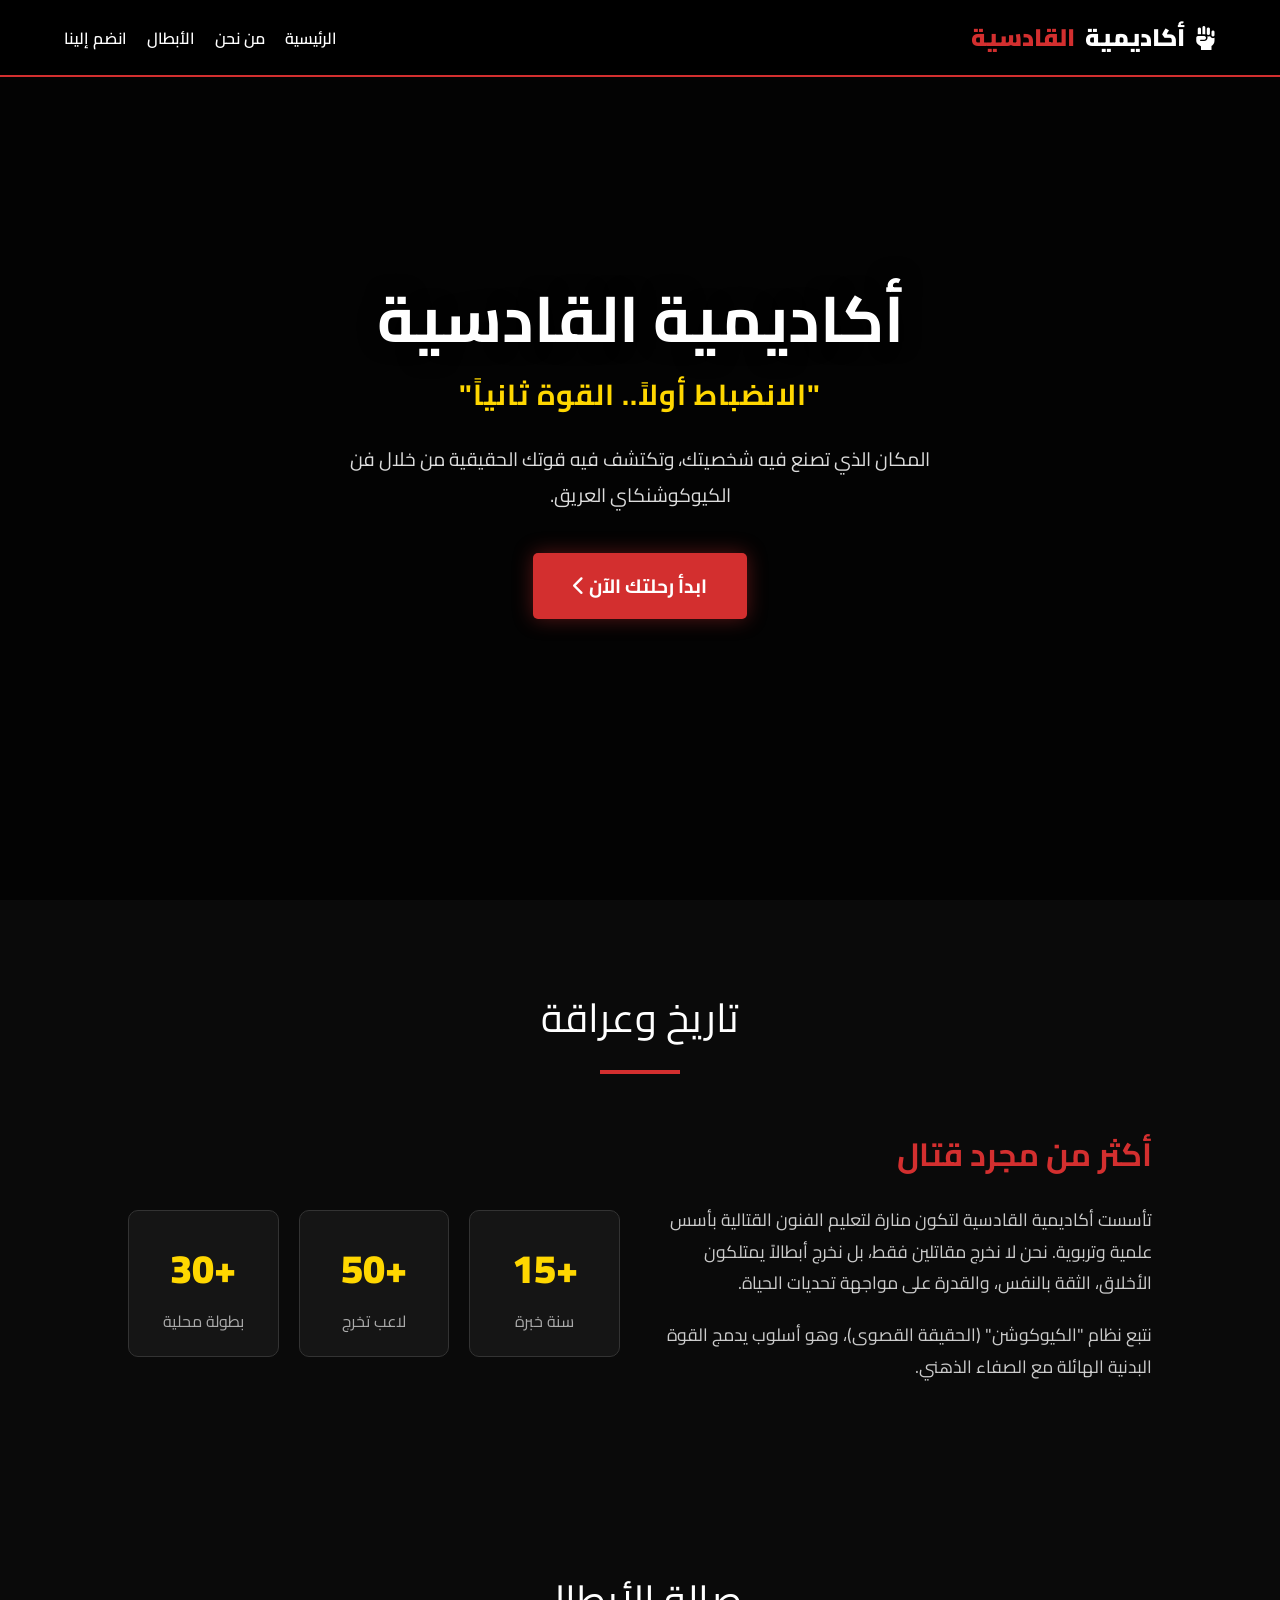
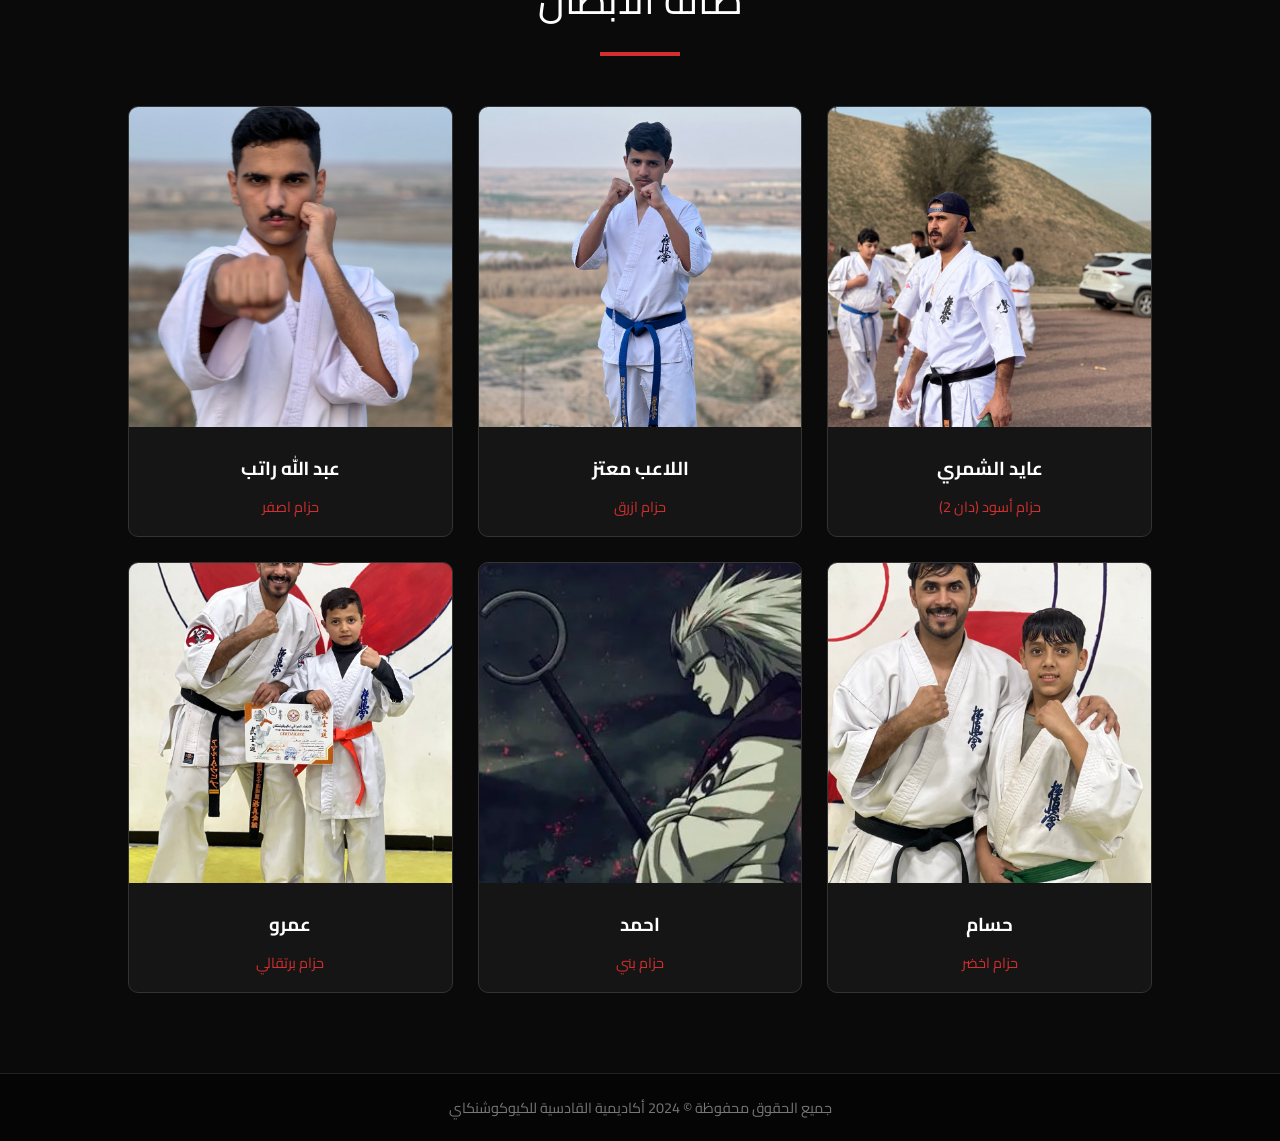
==== index.html @ 7c02e5b2 "08" ====
<!DOCTYPE html>
<html lang="ar" dir="rtl">
<head>
    <meta charset="UTF-8">
    <meta name="viewport" content="width=device-width, initial-scale=1.0">
    <title>أكاديمية القادسية للكيوكوشنكاي - الموقع الرسمي</title>
    <link href="https://fonts.googleapis.com/css2?family=Cairo:wght@400;600;700;900&display=swap" rel="stylesheet">
    <link rel="stylesheet" href="styles.css">
    <link rel="stylesheet" href="https://cdnjs.cloudflare.com/ajax/libs/font-awesome/6.0.0/css/all.min.css">

    
</head>
<body>

    <nav>
        <div class="logo"><i class="fas fa-fist-raised"></i> أكاديمية <span>القادسية</span></div>
        <div class="nav-links">
            <a href="#home">الرئيسية</a>
            <a href="#about">من نحن</a>
            <a href="#fighters">الأبطال</a>
            <a href="#contact">انضم إلينا</a>
        </div>
    </nav>

    <section class="hero" id="home">
        <h1>أكاديمية القادسية</h1>
        <div class="slogan">"الانضباط أولاً.. القوة ثانياً"</div>
        <p>المكان الذي تصنع فيه شخصيتك، وتكتشف فيه قوتك الحقيقية من خلال فن الكيوكوشنكاي العريق.</p>
        <button class="cta-btn" onclick="openJoinModal()">ابدأ رحلتك الآن <i class="fas fa-chevron-left"></i></button>
    </section>

    <section id="about">
        <div class="section-title">تاريخ وعراقة</div>
        <div class="about-grid">
            <div class="about-text">
                <h3>أكثر من مجرد قتال</h3>
                <p>تأسست أكاديمية القادسية لتكون منارة لتعليم الفنون القتالية بأسس علمية وتربوية. نحن لا نخرج مقاتلين فقط، بل نخرج أبطالاً يمتلكون الأخلاق، الثقة بالنفس، والقدرة على مواجهة تحديات الحياة.</p>
                <p>نتبع نظام "الكيوكوشن" (الحقيقة القصوى)، وهو أسلوب يدمج القوة البدنية الهائلة مع الصفاء الذهني.</p>
            </div>
            
            <div class="stats-container">
                <div class="stat-box">
                    <span class="stat-number">+15</span>
                    <span class="stat-label">سنة خبرة</span>
                </div>
                <div class="stat-box">
                    <span class="stat-number">+50</span>
                    <span class="stat-label">لاعب تخرج</span>
                </div>
                <div class="stat-box">
                    <span class="stat-number">+30</span>
                    <span class="stat-label">بطولة محلية</span>
                </div>
            </div>
        </div>
    </section>

    <section id="fighters">
        <div class="section-title">صالة الأبطال</div>
        <div class="fighters-grid" id="fighters-container">
            </div>
    </section>

    <footer>
        <p>جميع الحقوق محفوظة © 2024 أكاديمية القادسية للكيوكوشنكاي</p>
    </footer>

    <div class="modal" id="fighter-modal">
        <div class="modal-content">
            <div class="close-icon" onclick="closeFighterModal()">&times;</div>
            <div class="video-box">
                <video id="modal-video" muted playsinline ><source src="" type="video/mp4"></video>
            </div>
            <div class="info-box">
                <h2 style="color:var(--primary); font-size:2rem; margin-bottom:10px;" id="m-name">الاسم</h2>
                <div class="stat-row"><span>الحزام</span> <span id="m-rank">-</span></div>
                <div class="stat-row"><span>الوزن</span> <span id="m-weight">-</span></div>
                <div class="stat-row"><span>الإنجازات</span> <span id="m-achieve" style="color:var(--gold)">-</span></div>
                
                <div class="skill-bar"><span>القوة</span><div class="progress"><div class="fill" id="bar-power"></div></div></div>
                <div class="skill-bar"><span>السرعة</span><div class="progress"><div class="fill" id="bar-speed"></div></div></div>
            </div>
        </div>
    </div>

    <div class="modal" id="join-modal">
        <div class="whatsapp-form">
            <div class="close-icon" onclick="closeJoinModal()" style="position:absolute; top:-40px; left:0;">&times;</div>
            <h2 style="color:#fff; margin-bottom:20px;">انضم للأبطال</h2>
            <p style="color:#aaa; margin-bottom:20px;">املأ بياناتك وسيتم توجيهك للواتساب لإكمال التسجيل</p>
            
            <input type="text" id="wa-name" class="form-input" placeholder="الاسم الثلاثي">
            <input type="number" id="wa-age" class="form-input" placeholder="العمر">
            <input type="tel" id="wa-phone" class="form-input" placeholder="رقم الهاتف">
            <input type="text" id="wa-belt" class="form-input" placeholder="الحزام الحالي (اذا كنت جديد اكتب 'مبتدئ')">
            
            <button class="wa-btn" onclick="sendToWhatsapp()">
                <i class="fab fa-whatsapp"></i> إرسال عبر واتساب
            </button>
        </div>
    </div>

    <script src="index.js"></script>
</body>
</html>
---- styles.css ----
/* --- 1. أساسيات التصميم (Global Styles) --- */
        :root {
            --primary: #d32f2f;       /* الأحمر القاني */
            --dark: #0a0a0a;          /* الأسود */
            --card-bg: #151515;       /* رمادي داكن */
            --text: #ffffff;
            --gold: #ffd700;          /* ذهبي للإنجازات */
        }

        * { margin: 0; padding: 0; box-sizing: border-box; font-family: 'Cairo', sans-serif; scroll-behavior: smooth; }
        body { background-color: var(--dark); color: var(--text); overflow-x: hidden; }

        /* --- 2. شريط التنقل (Navbar) --- */
        nav {
            position: fixed; top: 0; width: 100%; z-index: 1000;
            background: rgba(0,0,0,0.9); padding: 15px 5%;
            display: flex; justify-content: space-between; align-items: center;
            border-bottom: 2px solid var(--primary);
            backdrop-filter: blur(10px);
        }
        .logo { font-size: 1.5rem; font-weight: 900; color: #fff; text-transform: uppercase; display: flex; align-items: center; gap: 10px; }
        .logo span { color: var(--primary); }
        .nav-links { display: flex; gap: 20px; }
        .nav-links a { text-decoration: none; color: #fff; font-weight: 600; transition: 0.3s; font-size: 1rem; }
        .nav-links a:hover { color: var(--primary); }

        /* --- 3. الواجهة الرئيسية (Hero Section) --- */
        .hero {
            height: 100vh;
            display: flex; flex-direction: column; justify-content: center; align-items: center;
            text-align: center;
            background: linear-gradient(rgba(0,0,0,0.7), rgba(0,0,0,0.7)), url('https://images.unsplash.com/photo-1544367563-12123d815d19?auto=format&fit=crop&q=80&w=1920');
            background-size: cover; background-position: center; background-attachment: fixed;
            padding: 20px;
        }
        .hero h1 { font-size: 4rem; margin-bottom: 10px; text-shadow: 0 0 20px rgba(0,0,0,0.8); line-height: 1.2; }
        .hero .slogan { font-size: 1.8rem; color: var(--gold); margin-bottom: 20px; font-weight: bold; letter-spacing: 1px; }
        .hero p { font-size: 1.2rem; max-width: 700px; margin-bottom: 40px; color: #ddd; }
        
        .cta-btn {
            padding: 15px 40px; background: var(--primary); color: #fff; text-decoration: none;
            font-size: 1.2rem; font-weight: bold; border-radius: 5px; transition: 0.3s;
            box-shadow: 0 0 20px rgba(211, 47, 47, 0.4); border: none; cursor: pointer;
        }
        .cta-btn:hover { background: #b71c1c; transform: translateY(-3px); }

        /* --- 4. من نحن والإنجازات (About & Stats) --- */
        section { padding: 80px 10%; }
        .section-title { text-align: center; font-size: 2.5rem; margin-bottom: 50px; position: relative; }
        .section-title::after { content: ''; display: block; width: 80px; height: 4px; background: var(--primary); margin: 15px auto; }

        .about-grid { display: grid; grid-template-columns: repeat(auto-fit, minmax(300px, 1fr)); gap: 40px; align-items: center; }
        .about-text h3 { font-size: 2rem; margin-bottom: 20px; color: var(--primary); }
        .about-text p { font-size: 1.1rem; line-height: 1.8; color: #ccc; margin-bottom: 20px; }
        
        /* عداد الإنجازات */
        .stats-container {
            display: grid; grid-template-columns: repeat(auto-fit, minmax(150px, 1fr)); gap: 20px;
            margin-top: 40px; text-align: center;
        }
        .stat-box { background: var(--card-bg); padding: 20px; border-radius: 10px; border: 1px solid #333; }
        .stat-number { font-size: 2.5rem; font-weight: 900; color: var(--gold); display: block; }
        .stat-label { font-size: 1rem; color: #aaa; }

        /* --- 5. قسم اللاعبين (Fighters) - كما هو --- */
        .fighters-grid { display: grid; grid-template-columns: repeat(auto-fit, minmax(260px, 1fr)); gap: 25px; }
        .fighter-card { background: var(--card-bg); border-radius: 10px; overflow: hidden; cursor: pointer; transition: 0.3s; border: 1px solid #333; position: relative; }
        .fighter-card:hover { transform: translateY(-10px); border-color: var(--primary); }
        .card-img { height: 320px; width: 100%; object-fit: cover; }
        .card-info { padding: 15px; text-align: center; }
        .card-info h3 { color: #fff; margin-bottom: 5px; }
        .card-info span { color: var(--primary); font-size: 0.9rem; }

        /* --- 6. النوافذ المنبثقة (Modals) --- */
        .modal { position: fixed; top: 0; left: 0; width: 100%; height: 100%; background: rgba(0,0,0,0.95); z-index: 2000; display: flex; justify-content: center; align-items: center; opacity: 0; visibility: hidden; transition: 0.3s; padding: 20px; }
        .modal.active { opacity: 1; visibility: visible; }
        .modal-content { background: #111; width: 100%; max-width: 900px; display: flex; border: 1px solid var(--primary); position: relative; max-height: 90vh; overflow-y: auto; }
        .close-icon { position: absolute; top: 10px; left: 15px; color: #fff; font-size: 2rem; cursor: pointer; z-index: 10; background: rgba(0,0,0,0.5); padding: 0 10px; border-radius: 5px; }

        /* نافذة اللاعب */
        .video-box { flex: 1.5; background: #000; min-height: 300px; }
        .video-box video { width: 100%; height: 100%; object-fit: cover; }
        .info-box { flex: 1; padding: 30px; }
        .stat-row { display: flex; justify-content: space-between; margin-bottom: 10px; border-bottom: 1px solid #333; padding-bottom: 5px; }
        .skill-bar { margin-top: 15px; }
        .progress { height: 6px; background: #333; border-radius: 3px; margin-top: 5px; }
        .fill { height: 100%; background: var(--primary); width: 0%; transition: 1s; }

        /* نافذة الواتساب */
        .whatsapp-form { background: #1a1a1a; padding: 40px; max-width: 450px; width: 100%; border-radius: 10px; border-top: 5px solid #25D366; text-align: center; }
        .form-input { width: 100%; padding: 12px; margin: 10px 0; background: #333; border: 1px solid #444; color: #fff; border-radius: 5px; }
        .wa-btn { width: 100%; padding: 12px; background: #25D366; color: #fff; font-weight: bold; border: none; border-radius: 5px; cursor: pointer; margin-top: 10px; display: flex; justify-content: center; align-items: center; gap: 10px; font-size: 1.1rem; }
        .wa-btn:hover { background: #20b857; }

        /* --- 7. التجاوب (Mobile) --- */
        @media (max-width: 768px) {
            .hero h1 { font-size: 2.8rem; }
            .hero .slogan { font-size: 1.4rem; }
            .nav-links { display: none; } /* إخفاء الروابط في الموبايل للتبسيط */
            .modal-content { flex-direction: column; }
            .video-box { height: 250px; flex: none; }
            section { padding: 60px 5%; }
            .stats-container { grid-template-columns: 1fr 1fr; }
        }

        /* Footer */
        footer { text-align: center; padding: 20px; background: #050505; color: #777; font-size: 0.9rem; border-top: 1px solid #222; }
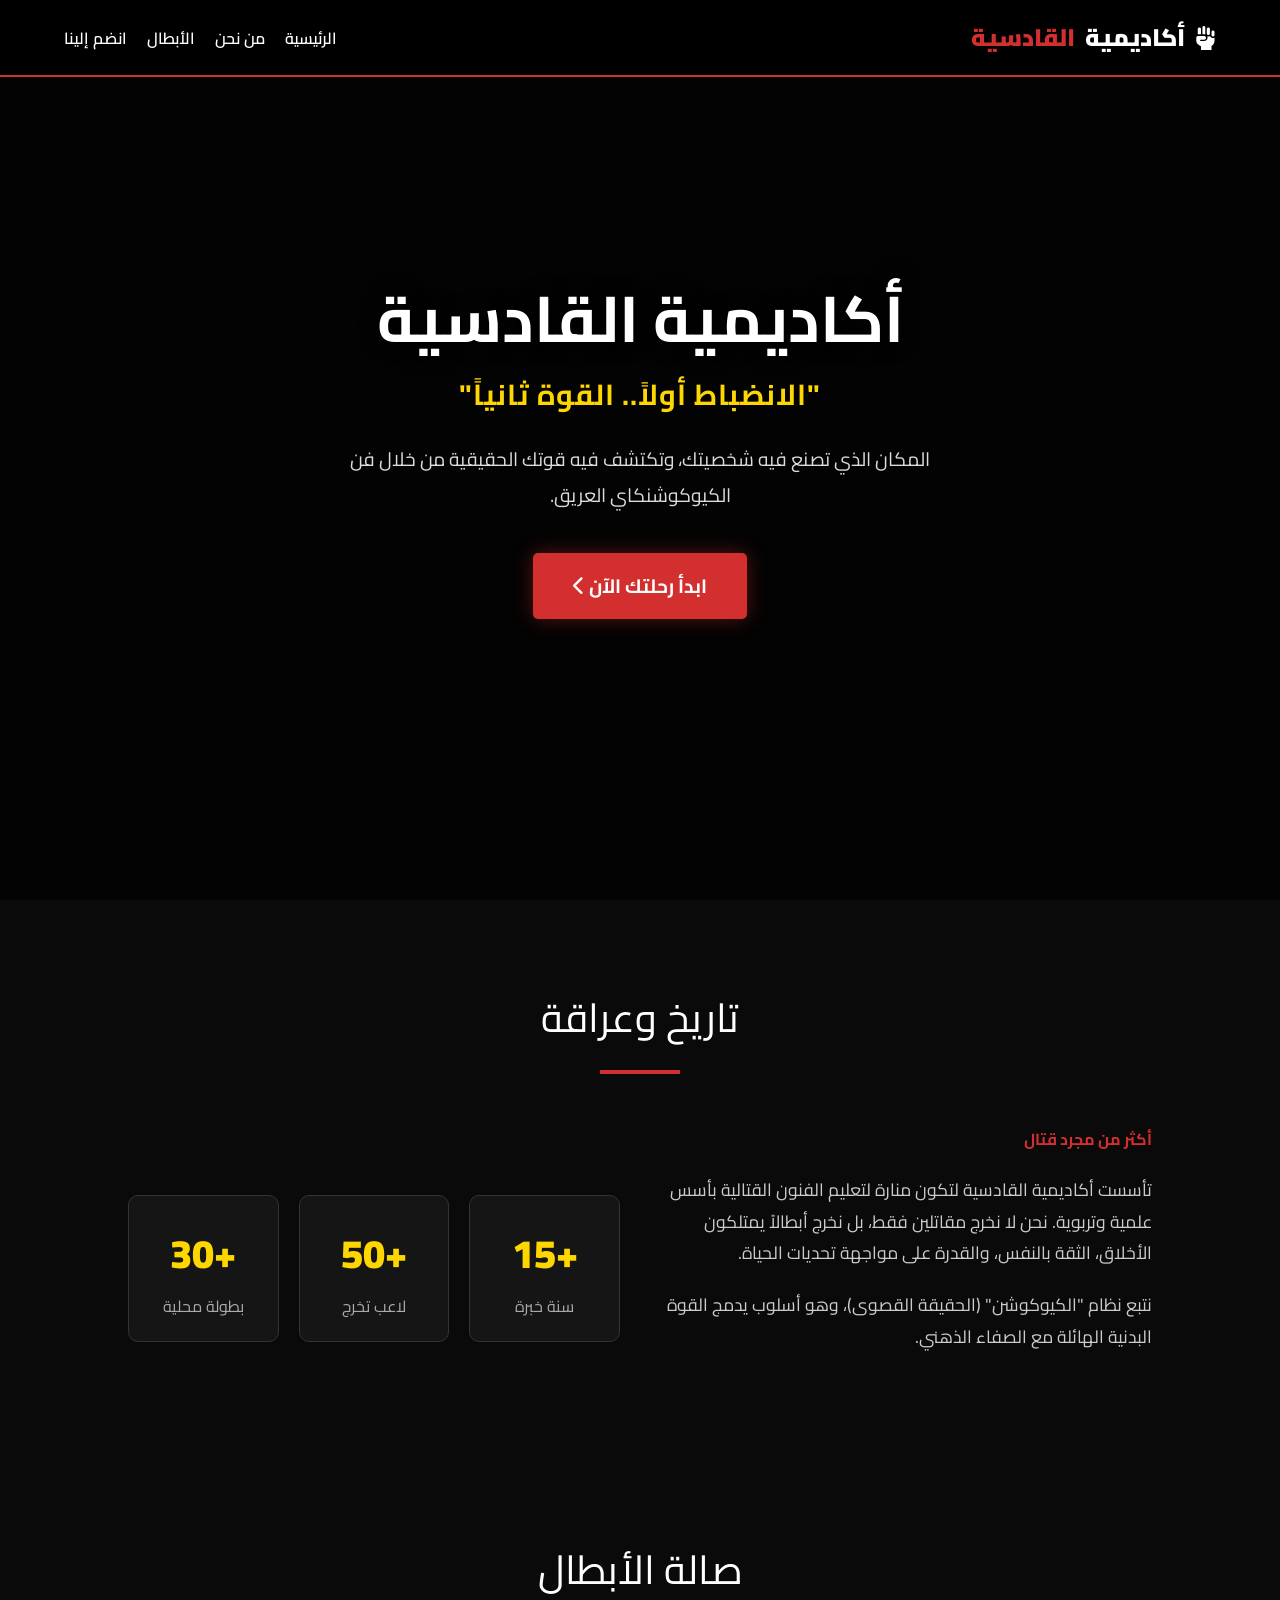
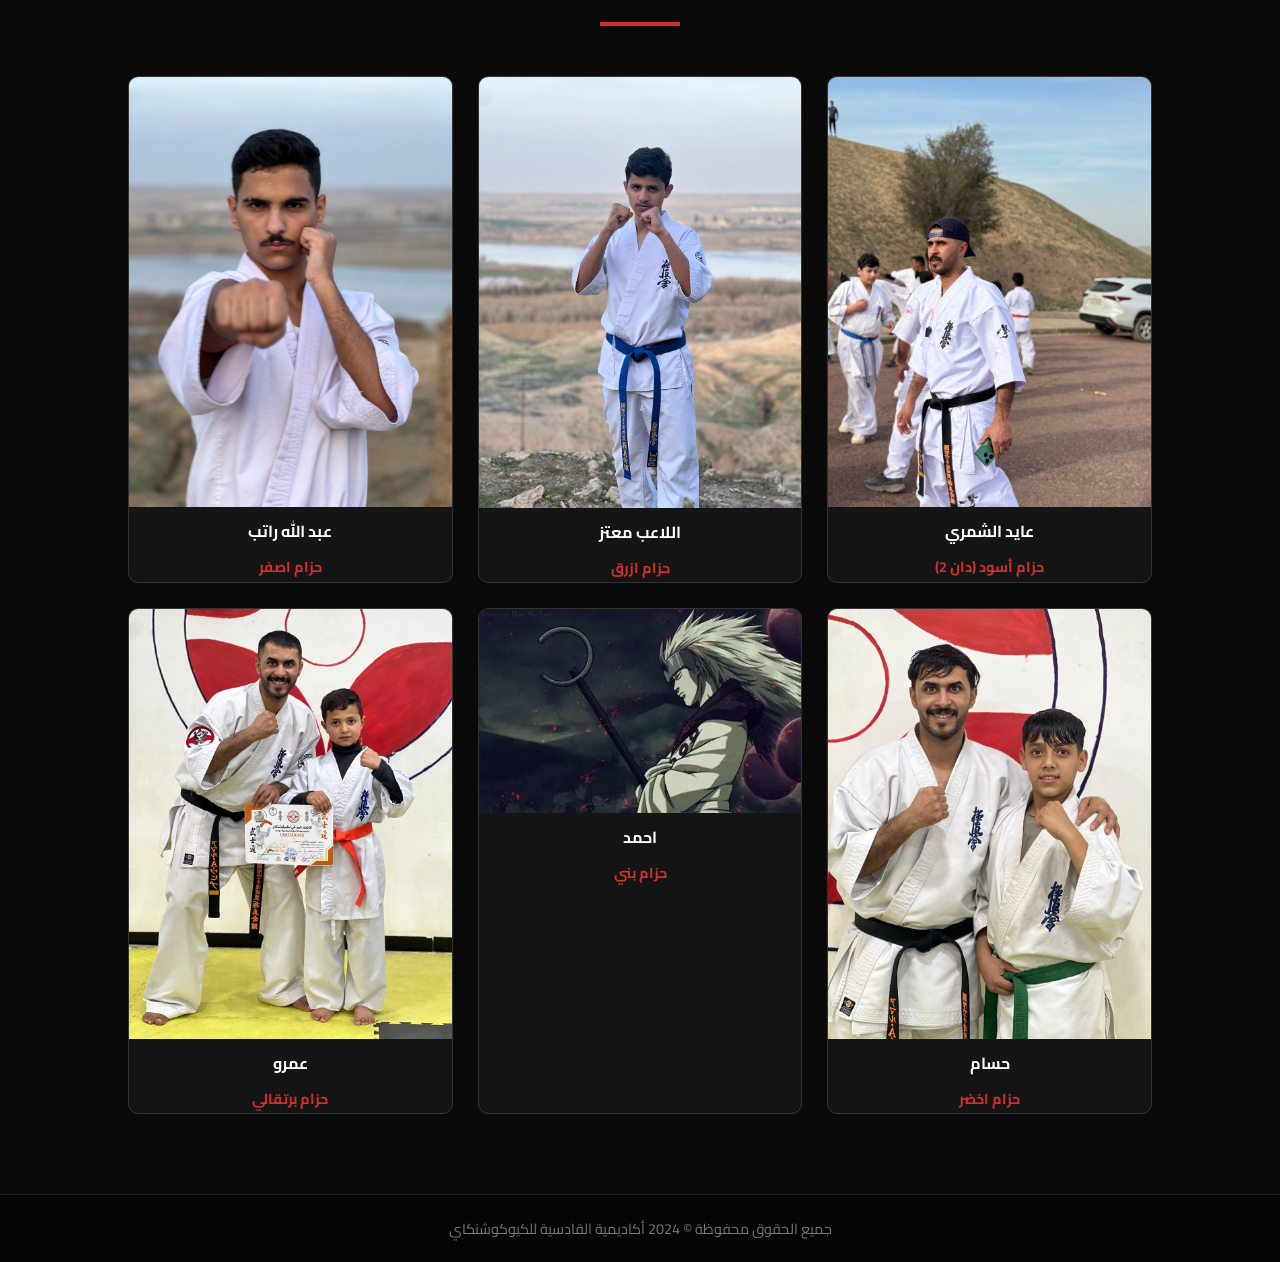
==== commit ad41f16b: "09" ====
--- a/index.html
+++ b/index.html
@@ -1,105 +1,169 @@
-<!DOCTYPE html>
+<!doctype html>
 <html lang="ar" dir="rtl">
-<head>
-    <meta charset="UTF-8">
-    <meta name="viewport" content="width=device-width, initial-scale=1.0">
+  <head>
+    <meta charset="UTF-8" />
+    <meta name="viewport" content="width=device-width, initial-scale=1.0" />
     <title>أكاديمية القادسية للكيوكوشنكاي - الموقع الرسمي</title>
-    <link href="https://fonts.googleapis.com/css2?family=Cairo:wght@400;600;700;900&display=swap" rel="stylesheet">
-    <link rel="stylesheet" href="styles.css">
-    <link rel="stylesheet" href="https://cdnjs.cloudflare.com/ajax/libs/font-awesome/6.0.0/css/all.min.css">
-
-    
-</head>
-<body>
-
+    <link
+      href="https://fonts.googleapis.com/css2?family=Cairo:wght@400;600;700;900&display=swap"
+      rel="stylesheet"
+    />
+    <link rel="stylesheet" href="styles.css" />
+    <link
+      rel="stylesheet"
+      href="https://cdnjs.cloudflare.com/ajax/libs/font-awesome/6.0.0/css/all.min.css"
+    />
+  </head>
+  <body>
     <nav>
-        <div class="logo"><i class="fas fa-fist-raised"></i> أكاديمية <span>القادسية</span></div>
-        <div class="nav-links">
-            <a href="#home">الرئيسية</a>
-            <a href="#about">من نحن</a>
-            <a href="#fighters">الأبطال</a>
-            <a href="#contact">انضم إلينا</a>
-        </div>
+      <div class="logo">
+        <i class="fas fa-fist-raised"></i> أكاديمية <span>القادسية</span>
+      </div>
+      <div class="nav-links">
+        <a href="#home">الرئيسية</a>
+        <a href="#about">من نحن</a>
+        <a href="#fighters">الأبطال</a>
+        <a href="#contact">انضم إلينا</a>
+      </div>
     </nav>
 
     <section class="hero" id="home">
-        <h1>أكاديمية القادسية</h1>
-        <div class="slogan">"الانضباط أولاً.. القوة ثانياً"</div>
-        <p>المكان الذي تصنع فيه شخصيتك، وتكتشف فيه قوتك الحقيقية من خلال فن الكيوكوشنكاي العريق.</p>
-        <button class="cta-btn" onclick="openJoinModal()">ابدأ رحلتك الآن <i class="fas fa-chevron-left"></i></button>
+      <h1>أكاديمية القادسية</h1>
+      <div class="slogan">"الانضباط أولاً.. القوة ثانياً"</div>
+      <p>
+        المكان الذي تصنع فيه شخصيتك، وتكتشف فيه قوتك الحقيقية من خلال فن
+        الكيوكوشنكاي العريق.
+      </p>
+      <button class="cta-btn" onclick="openJoinModal()">
+        ابدأ رحلتك الآن <i class="fas fa-chevron-left"></i>
+      </button>
     </section>
 
     <section id="about">
-        <div class="section-title">تاريخ وعراقة</div>
-        <div class="about-grid">
-            <div class="about-text">
-                <h3>أكثر من مجرد قتال</h3>
-                <p>تأسست أكاديمية القادسية لتكون منارة لتعليم الفنون القتالية بأسس علمية وتربوية. نحن لا نخرج مقاتلين فقط، بل نخرج أبطالاً يمتلكون الأخلاق، الثقة بالنفس، والقدرة على مواجهة تحديات الحياة.</p>
-                <p>نتبع نظام "الكيوكوشن" (الحقيقة القصوى)، وهو أسلوب يدمج القوة البدنية الهائلة مع الصفاء الذهني.</p>
-            </div>
-            
-            <div class="stats-container">
-                <div class="stat-box">
-                    <span class="stat-number">+15</span>
-                    <span class="stat-label">سنة خبرة</span>
-                </div>
-                <div class="stat-box">
-                    <span class="stat-number">+50</span>
-                    <span class="stat-label">لاعب تخرج</span>
-                </div>
-                <div class="stat-box">
-                    <span class="stat-number">+30</span>
-                    <span class="stat-label">بطولة محلية</span>
-                </div>
-            </div>
+      <div class="section-title">تاريخ وعراقة</div>
+      <div class="about-grid">
+        <div class="about-text">
+          <h3>أكثر من مجرد قتال</h3>
+          <p>
+            تأسست أكاديمية القادسية لتكون منارة لتعليم الفنون القتالية بأسس
+            علمية وتربوية. نحن لا نخرج مقاتلين فقط، بل نخرج أبطالاً يمتلكون
+            الأخلاق، الثقة بالنفس، والقدرة على مواجهة تحديات الحياة.
+          </p>
+          <p>
+            نتبع نظام "الكيوكوشن" (الحقيقة القصوى)، وهو أسلوب يدمج القوة البدنية
+            الهائلة مع الصفاء الذهني.
+          </p>
         </div>
+
+        <div class="stats-container">
+          <div class="stat-box">
+            <span class="stat-number">+15</span>
+            <span class="stat-label">سنة خبرة</span>
+          </div>
+          <div class="stat-box">
+            <span class="stat-number">+50</span>
+            <span class="stat-label">لاعب تخرج</span>
+          </div>
+          <div class="stat-box">
+            <span class="stat-number">+30</span>
+            <span class="stat-label">بطولة محلية</span>
+          </div>
+        </div>
+      </div>
     </section>
 
     <section id="fighters">
-        <div class="section-title">صالة الأبطال</div>
-        <div class="fighters-grid" id="fighters-container">
-            </div>
+      <div class="section-title">صالة الأبطال</div>
+      <div class="fighters-grid" id="fighters-container"></div>
     </section>
 
     <footer>
-        <p>جميع الحقوق محفوظة © 2024 أكاديمية القادسية للكيوكوشنكاي</p>
+      <p>جميع الحقوق محفوظة © 2024 أكاديمية القادسية للكيوكوشنكاي</p>
     </footer>
 
     <div class="modal" id="fighter-modal">
-        <div class="modal-content">
-            <div class="close-icon" onclick="closeFighterModal()">&times;</div>
-            <div class="video-box">
-                <video id="modal-video" muted playsinline ><source src="" type="video/mp4"></video>
-            </div>
-            <div class="info-box">
-                <h2 style="color:var(--primary); font-size:2rem; margin-bottom:10px;" id="m-name">الاسم</h2>
-                <div class="stat-row"><span>الحزام</span> <span id="m-rank">-</span></div>
-                <div class="stat-row"><span>الوزن</span> <span id="m-weight">-</span></div>
-                <div class="stat-row"><span>الإنجازات</span> <span id="m-achieve" style="color:var(--gold)">-</span></div>
-                
-                <div class="skill-bar"><span>القوة</span><div class="progress"><div class="fill" id="bar-power"></div></div></div>
-                <div class="skill-bar"><span>السرعة</span><div class="progress"><div class="fill" id="bar-speed"></div></div></div>
-            </div>
+      <div class="modal-content">
+        <div class="close-icon" onclick="closeFighterModal()">&times;</div>
+        <div class="video-box">
+          <video id="modal-video" muted playsinline>
+            <source src="" type="video/mp4" />
+          </video>
         </div>
+        <div class="info-box">
+          <h2
+            style="color: var(--primary); font-size: 1rem; margin-bottom: 10px"
+            id="m-name"
+          >
+            الاسم
+          </h2>
+          <div class="stat-row">
+            <span>الحزام</span> <span id="m-rank">-</span>
+          </div>
+          <div class="stat-row">
+            <span>الوزن</span> <span id="m-weight">-</span>
+          </div>
+          <div class="stat-row">
+            <span>الإنجازات</span>
+            <span id="m-achieve" style="color: var(--gold)">-</span>
+          </div>
+
+          <div class="skill-bar">
+            <span>القوة</span>
+            <div class="progress"><div class="fill" id="bar-power"></div></div>
+          </div>
+          <div class="skill-bar">
+            <span>السرعة</span>
+            <div class="progress"><div class="fill" id="bar-speed"></div></div>
+          </div>
+        </div>
+      </div>
     </div>
 
     <div class="modal" id="join-modal">
-        <div class="whatsapp-form">
-            <div class="close-icon" onclick="closeJoinModal()" style="position:absolute; top:-40px; left:0;">&times;</div>
-            <h2 style="color:#fff; margin-bottom:20px;">انضم للأبطال</h2>
-            <p style="color:#aaa; margin-bottom:20px;">املأ بياناتك وسيتم توجيهك للواتساب لإكمال التسجيل</p>
-            
-            <input type="text" id="wa-name" class="form-input" placeholder="الاسم الثلاثي">
-            <input type="number" id="wa-age" class="form-input" placeholder="العمر">
-            <input type="tel" id="wa-phone" class="form-input" placeholder="رقم الهاتف">
-            <input type="text" id="wa-belt" class="form-input" placeholder="الحزام الحالي (اذا كنت جديد اكتب 'مبتدئ')">
-            
-            <button class="wa-btn" onclick="sendToWhatsapp()">
-                <i class="fab fa-whatsapp"></i> إرسال عبر واتساب
-            </button>
+      <div class="whatsapp-form">
+        <div
+          class="close-icon"
+          onclick="closeJoinModal()"
+          style="position: absolute; top: -40px; left: 0"
+        >
+          &times;
         </div>
+        <h2 style="color: #fff; margin-bottom: 20px">انضم للأبطال</h2>
+        <p style="color: #aaa; margin-bottom: 20px">
+          املأ بياناتك وسيتم توجيهك للواتساب لإكمال التسجيل
+        </p>
+
+        <input
+          type="text"
+          id="wa-name"
+          class="form-input"
+          placeholder="الاسم الثلاثي"
+        />
+        <input
+          type="number"
+          id="wa-age"
+          class="form-input"
+          placeholder="العمر"
+        />
+        <input
+          type="tel"
+          id="wa-phone"
+          class="form-input"
+          placeholder="رقم الهاتف"
+        />
+        <input
+          type="text"
+          id="wa-belt"
+          class="form-input"
+          placeholder="الحزام الحالي (اذا كنت جديد اكتب 'مبتدئ')"
+        />
+
+        <button class="wa-btn" onclick="sendToWhatsapp()">
+          <i class="fab fa-whatsapp"></i> إرسال عبر واتساب
+        </button>
+      </div>
     </div>
 
     <script src="index.js"></script>
-</body>
-</html>+  </body>
+</html>
--- a/styles.css
+++ b/styles.css
@@ -1,107 +1,387 @@
-        /* --- 1. أساسيات التصميم (Global Styles) --- */
-        :root {
-            --primary: #d32f2f;       /* الأحمر القاني */
-            --dark: #0a0a0a;          /* الأسود */
-            --card-bg: #151515;       /* رمادي داكن */
-            --text: #ffffff;
-            --gold: #ffd700;          /* ذهبي للإنجازات */
-        }
-
-        * { margin: 0; padding: 0; box-sizing: border-box; font-family: 'Cairo', sans-serif; scroll-behavior: smooth; }
-        body { background-color: var(--dark); color: var(--text); overflow-x: hidden; }
-
-        /* --- 2. شريط التنقل (Navbar) --- */
-        nav {
-            position: fixed; top: 0; width: 100%; z-index: 1000;
-            background: rgba(0,0,0,0.9); padding: 15px 5%;
-            display: flex; justify-content: space-between; align-items: center;
-            border-bottom: 2px solid var(--primary);
-            backdrop-filter: blur(10px);
-        }
-        .logo { font-size: 1.5rem; font-weight: 900; color: #fff; text-transform: uppercase; display: flex; align-items: center; gap: 10px; }
-        .logo span { color: var(--primary); }
-        .nav-links { display: flex; gap: 20px; }
-        .nav-links a { text-decoration: none; color: #fff; font-weight: 600; transition: 0.3s; font-size: 1rem; }
-        .nav-links a:hover { color: var(--primary); }
-
-        /* --- 3. الواجهة الرئيسية (Hero Section) --- */
-        .hero {
-            height: 100vh;
-            display: flex; flex-direction: column; justify-content: center; align-items: center;
-            text-align: center;
-            background: linear-gradient(rgba(0,0,0,0.7), rgba(0,0,0,0.7)), url('https://images.unsplash.com/photo-1544367563-12123d815d19?auto=format&fit=crop&q=80&w=1920');
-            background-size: cover; background-position: center; background-attachment: fixed;
-            padding: 20px;
-        }
-        .hero h1 { font-size: 4rem; margin-bottom: 10px; text-shadow: 0 0 20px rgba(0,0,0,0.8); line-height: 1.2; }
-        .hero .slogan { font-size: 1.8rem; color: var(--gold); margin-bottom: 20px; font-weight: bold; letter-spacing: 1px; }
-        .hero p { font-size: 1.2rem; max-width: 700px; margin-bottom: 40px; color: #ddd; }
-        
-        .cta-btn {
-            padding: 15px 40px; background: var(--primary); color: #fff; text-decoration: none;
-            font-size: 1.2rem; font-weight: bold; border-radius: 5px; transition: 0.3s;
-            box-shadow: 0 0 20px rgba(211, 47, 47, 0.4); border: none; cursor: pointer;
-        }
-        .cta-btn:hover { background: #b71c1c; transform: translateY(-3px); }
-
-        /* --- 4. من نحن والإنجازات (About & Stats) --- */
-        section { padding: 80px 10%; }
-        .section-title { text-align: center; font-size: 2.5rem; margin-bottom: 50px; position: relative; }
-        .section-title::after { content: ''; display: block; width: 80px; height: 4px; background: var(--primary); margin: 15px auto; }
-
-        .about-grid { display: grid; grid-template-columns: repeat(auto-fit, minmax(300px, 1fr)); gap: 40px; align-items: center; }
-        .about-text h3 { font-size: 2rem; margin-bottom: 20px; color: var(--primary); }
-        .about-text p { font-size: 1.1rem; line-height: 1.8; color: #ccc; margin-bottom: 20px; }
-        
-        /* عداد الإنجازات */
-        .stats-container {
-            display: grid; grid-template-columns: repeat(auto-fit, minmax(150px, 1fr)); gap: 20px;
-            margin-top: 40px; text-align: center;
-        }
-        .stat-box { background: var(--card-bg); padding: 20px; border-radius: 10px; border: 1px solid #333; }
-        .stat-number { font-size: 2.5rem; font-weight: 900; color: var(--gold); display: block; }
-        .stat-label { font-size: 1rem; color: #aaa; }
-
-        /* --- 5. قسم اللاعبين (Fighters) - كما هو --- */
-        .fighters-grid { display: grid; grid-template-columns: repeat(auto-fit, minmax(260px, 1fr)); gap: 25px; }
-        .fighter-card { background: var(--card-bg); border-radius: 10px; overflow: hidden; cursor: pointer; transition: 0.3s; border: 1px solid #333; position: relative; }
-        .fighter-card:hover { transform: translateY(-10px); border-color: var(--primary); }
-        .card-img { height: 320px; width: 100%; object-fit: cover; }
-        .card-info { padding: 15px; text-align: center; }
-        .card-info h3 { color: #fff; margin-bottom: 5px; }
-        .card-info span { color: var(--primary); font-size: 0.9rem; }
-
-        /* --- 6. النوافذ المنبثقة (Modals) --- */
-        .modal { position: fixed; top: 0; left: 0; width: 100%; height: 100%; background: rgba(0,0,0,0.95); z-index: 2000; display: flex; justify-content: center; align-items: center; opacity: 0; visibility: hidden; transition: 0.3s; padding: 20px; }
-        .modal.active { opacity: 1; visibility: visible; }
-        .modal-content { background: #111; width: 100%; max-width: 900px; display: flex; border: 1px solid var(--primary); position: relative; max-height: 90vh; overflow-y: auto; }
-        .close-icon { position: absolute; top: 10px; left: 15px; color: #fff; font-size: 2rem; cursor: pointer; z-index: 10; background: rgba(0,0,0,0.5); padding: 0 10px; border-radius: 5px; }
-
-        /* نافذة اللاعب */
-        .video-box { flex: 1.5; background: #000; min-height: 300px; }
-        .video-box video { width: 100%; height: 100%; object-fit: cover; }
-        .info-box { flex: 1; padding: 30px; }
-        .stat-row { display: flex; justify-content: space-between; margin-bottom: 10px; border-bottom: 1px solid #333; padding-bottom: 5px; }
-        .skill-bar { margin-top: 15px; }
-        .progress { height: 6px; background: #333; border-radius: 3px; margin-top: 5px; }
-        .fill { height: 100%; background: var(--primary); width: 0%; transition: 1s; }
-
-        /* نافذة الواتساب */
-        .whatsapp-form { background: #1a1a1a; padding: 40px; max-width: 450px; width: 100%; border-radius: 10px; border-top: 5px solid #25D366; text-align: center; }
-        .form-input { width: 100%; padding: 12px; margin: 10px 0; background: #333; border: 1px solid #444; color: #fff; border-radius: 5px; }
-        .wa-btn { width: 100%; padding: 12px; background: #25D366; color: #fff; font-weight: bold; border: none; border-radius: 5px; cursor: pointer; margin-top: 10px; display: flex; justify-content: center; align-items: center; gap: 10px; font-size: 1.1rem; }
-        .wa-btn:hover { background: #20b857; }
-
-        /* --- 7. التجاوب (Mobile) --- */
-        @media (max-width: 768px) {
-            .hero h1 { font-size: 2.8rem; }
-            .hero .slogan { font-size: 1.4rem; }
-            .nav-links { display: none; } /* إخفاء الروابط في الموبايل للتبسيط */
-            .modal-content { flex-direction: column; }
-            .video-box { height: 250px; flex: none; }
-            section { padding: 60px 5%; }
-            .stats-container { grid-template-columns: 1fr 1fr; }
-        }
-
-        /* Footer */
-        footer { text-align: center; padding: 20px; background: #050505; color: #777; font-size: 0.9rem; border-top: 1px solid #222; }
+/* --- 1. أساسيات التصميم (Global Styles) --- */
+:root {
+  --primary: #d32f2f; /* الأحمر القاني */
+  --dark: #0a0a0a; /* الأسود */
+  --card-bg: #151515; /* رمادي داكن */
+  --text: #ffffff;
+  --gold: #ffd700; /* ذهبي للإنجازات */
+}
+
+* {
+  margin: 0;
+  padding: 0;
+  box-sizing: border-box;
+  font-family: "Cairo", sans-serif;
+  scroll-behavior: smooth;
+}
+body {
+  background-color: var(--dark);
+  color: var(--text);
+  overflow-x: hidden;
+}
+.section-title h2 {
+  font-size: 2rem;
+  color: #e63946;
+  margin-bottom: 10px;
+}
+.card-info span {
+  font-size: 13px;
+  color: #e63946; /* تمييز الرتبة باللون الأحمر */
+  font-weight: bold;
+}
+
+/* --- 2. شريط التنقل (Navbar) --- */
+nav {
+  position: fixed;
+  top: 0;
+  width: 100%;
+  z-index: 1000;
+  background: rgba(0, 0, 0, 0.9);
+  padding: 15px 5%;
+  display: flex;
+  justify-content: space-between;
+  align-items: center;
+  border-bottom: 2px solid var(--primary);
+  backdrop-filter: blur(10px);
+}
+.logo {
+  font-size: 1.5rem;
+  font-weight: 900;
+  color: #fff;
+  text-transform: uppercase;
+  display: flex;
+  align-items: center;
+  gap: 10px;
+}
+.logo span {
+  color: var(--primary);
+}
+.nav-links {
+  display: flex;
+  gap: 20px;
+}
+.nav-links a {
+  text-decoration: none;
+  color: #fff;
+  font-weight: 600;
+  transition: 0.3s;
+  font-size: 1rem;
+}
+.nav-links a:hover {
+  color: var(--primary);
+}
+
+/* --- 3. الواجهة الرئيسية (Hero Section) --- */
+.hero {
+  height: 100vh;
+  display: flex;
+  flex-direction: column;
+  justify-content: center;
+  align-items: center;
+  text-align: center;
+  background:
+    linear-gradient(rgba(0, 0, 0, 0.7), rgba(0, 0, 0, 0.7)),
+    url("https://images.unsplash.com/photo-1544367563-12123d815d19?auto=format&fit=crop&q=80&w=1920");
+  background-size: cover;
+  background-position: center;
+  background-attachment: fixed;
+  padding: 20px;
+}
+.hero h1 {
+  font-size: 4rem;
+  margin-bottom: 10px;
+  text-shadow: 0 0 20px rgba(0, 0, 0, 0.8);
+  line-height: 1.2;
+}
+.hero .slogan {
+  font-size: 1.8rem;
+  color: var(--gold);
+  margin-bottom: 20px;
+  font-weight: bold;
+  letter-spacing: 1px;
+}
+.hero p {
+  font-size: 1.2rem;
+  max-width: 700px;
+  margin-bottom: 40px;
+  color: #ddd;
+}
+
+.cta-btn {
+  padding: 15px 40px;
+  background: var(--primary);
+  color: #fff;
+  text-decoration: none;
+  font-size: 1.2rem;
+  font-weight: bold;
+  border-radius: 5px;
+  transition: 0.3s;
+  box-shadow: 0 0 20px rgba(211, 47, 47, 0.4);
+  border: none;
+  cursor: pointer;
+}
+.cta-btn:hover {
+  background: #b71c1c;
+  transform: translateY(-3px);
+}
+
+/* --- 4. من نحن والإنجازات (About & Stats) --- */
+section {
+  padding: 80px 10%;
+}
+.section-title {
+  text-align: center;
+  font-size: 2.5rem;
+  margin-bottom: 50px;
+  position: relative;
+}
+.section-title::after {
+  content: "";
+  display: block;
+  width: 80px;
+  height: 4px;
+  background: var(--primary);
+  margin: 15px auto;
+}
+
+.about-grid {
+  display: grid;
+  grid-template-columns: repeat(auto-fit, minmax(300px, 1fr));
+  gap: 40px;
+  align-items: center;
+}
+.about-text h3 {
+  font-size: 1rem;
+  margin-bottom: 20px;
+  color: var(--primary);
+}
+.about-text p {
+  font-size: 1.1rem;
+  line-height: 1.8;
+  color: #ccc;
+  margin-bottom: 20px;
+}
+
+/* عداد الإنجازات */
+.stats-container {
+  display: grid;
+  grid-template-columns: repeat(auto-fit, minmax(150px, 1fr));
+  gap: 20px;
+  margin-top: 40px;
+  text-align: center;
+}
+.stat-box {
+  background: var(--card-bg);
+  padding: 20px;
+  border-radius: 10px;
+  border: 1px solid #333;
+}
+.stat-number {
+  font-size: 2.5rem;
+  font-weight: 900;
+  color: var(--gold);
+  display: block;
+}
+.stat-label {
+  font-size: 1rem;
+  color: #aaa;
+}
+
+/* --- 5. قسم اللاعبين (Fighters) - كما هو --- */
+.fighters-grid {
+  display: grid;
+  grid-template-columns: repeat(auto-fit, minmax(260px, 1fr));
+  gap: 25px;
+}
+.fighter-card {
+  background: var(--card-bg);
+  border-radius: 10px;
+  overflow: hidden;
+  cursor: pointer;
+  transition: 0.3s;
+  border: 1px solid #333;
+  position: relative;
+}
+.fighter-card:hover {
+  transform: translateY(-10px);
+  border-color: var(--primary);
+}
+.card-img {
+  width: 100%;
+  object-fit: cover;
+}
+.card-info {
+  text-align: center;
+}
+.card-info h3 {
+  font-size: 100%;
+  color: #fff;
+  margin-bottom: 5px;
+}
+.card-info span {
+  color: var(--primary);
+  font-size: 0.9rem;
+}
+
+/* --- 6. النوافذ المنبثقة (Modals) --- */
+.modal {
+  position: fixed;
+  top: 0;
+  left: 0;
+  width: 100%;
+  height: 100%;
+  background: rgba(0, 0, 0, 0.95);
+  z-index: 2000;
+  display: flex;
+  justify-content: center;
+  align-items: center;
+  opacity: 0;
+  visibility: hidden;
+  transition: 0.3s;
+  padding: 20px;
+}
+.modal.active {
+  opacity: 1;
+  visibility: visible;
+}
+.modal-content {
+  background: #111;
+  width: 100%;
+  max-width: 900px;
+  display: flex;
+  flex-direction: row;
+  border: 1px solid var(--primary);
+  position: relative;
+  max-height: 90vh;
+  overflow-y: auto;
+}
+.close-icon {
+  position: absolute;
+  top: 10px;
+  left: 15px;
+  color: #fff;
+  font-size: 2rem;
+  cursor: pointer;
+  z-index: 10;
+  background: rgba(0, 0, 0, 0.5);
+  padding: 0 10px;
+  border-radius: 5px;
+}
+
+/* نافذة اللاعب */
+.video-box {
+  flex: 1.5;
+  background: #000;
+  min-height: 300px;
+}
+.video-box video {
+  width: 100%;
+  height: 100%;
+  object-fit: cover;
+}
+.info-box {
+  font-size: 50%;
+  flex: 1;
+  padding: 30px;
+}
+.stat-row {
+  display: flex;
+  justify-content: space-between;
+  margin-bottom: 10px;
+  border-bottom: 1px solid #333;
+  padding-bottom: 5px;
+}
+.skill-bar {
+  margin-top: 15px;
+}
+.progress {
+  height: 6px;
+  background: #333;
+  border-radius: 3px;
+  margin-top: 5px;
+}
+.fill {
+  height: 100%;
+  background: var(--primary);
+  width: 0%;
+  transition: 1s;
+}
+
+/* نافذة الواتساب */
+.whatsapp-form {
+  background: #1a1a1a;
+  padding: 40px;
+  max-width: 450px;
+  width: 100%;
+  border-radius: 10px;
+  border-top: 5px solid #25d366;
+  text-align: center;
+}
+.form-input {
+  width: 100%;
+  padding: 12px;
+  margin: 10px 0;
+  background: #333;
+  border: 1px solid #444;
+  color: #fff;
+  border-radius: 5px;
+}
+.wa-btn {
+  width: 100%;
+  padding: 12px;
+  background: #25d366;
+  color: #fff;
+  font-weight: bold;
+  border: none;
+  border-radius: 5px;
+  cursor: pointer;
+  margin-top: 10px;
+  display: flex;
+  justify-content: center;
+  align-items: center;
+  gap: 10px;
+  font-size: 1.1rem;
+}
+.wa-btn:hover {
+  background: #20b857;
+}
+
+/* --- 7. التجاوب (Mobile) --- */
+@media (max-width: 768px) {
+  .hero h1 {
+    font-size: 2.8rem;
+  }
+  .hero .slogan {
+    font-size: 1.4rem;
+  }
+  .nav-links {
+    display: none;
+  } /* إخفاء الروابط في الموبايل للتبسيط */
+  .modal-content {
+    flex-direction: row;
+  }
+  .video-box {
+    height: 250px;
+    flex: none;
+  }
+  section {
+    padding: 60px 5%;
+  }
+  .stats-container {
+    grid-template-columns: 1fr 1fr;
+  }
+  .fighters-grid {
+    grid-template-columns: repeat(4, 1fr);
+    gap: 10px;
+  }
+}
+
+/* Footer */
+footer {
+  text-align: center;
+  padding: 20px;
+  background: #050505;
+  color: #777;
+  font-size: 0.9rem;
+  border-top: 1px solid #222;
+}
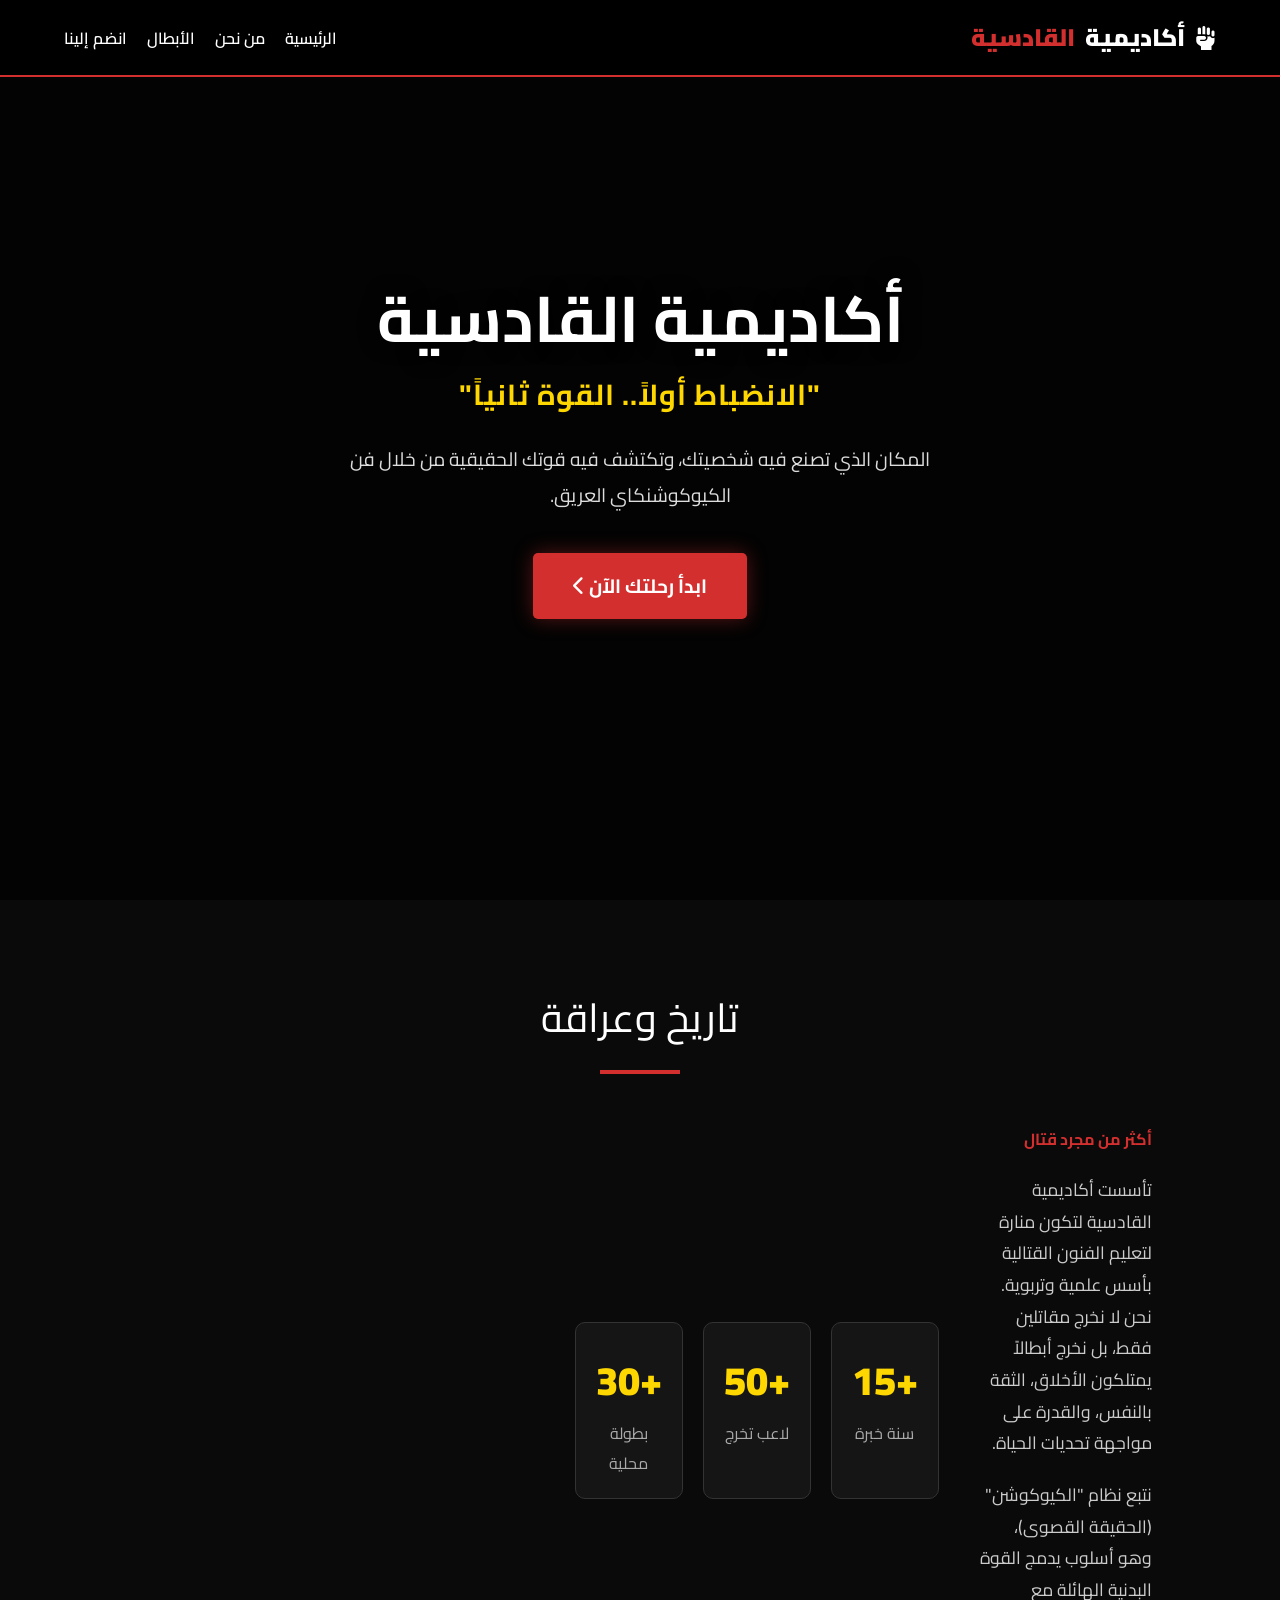
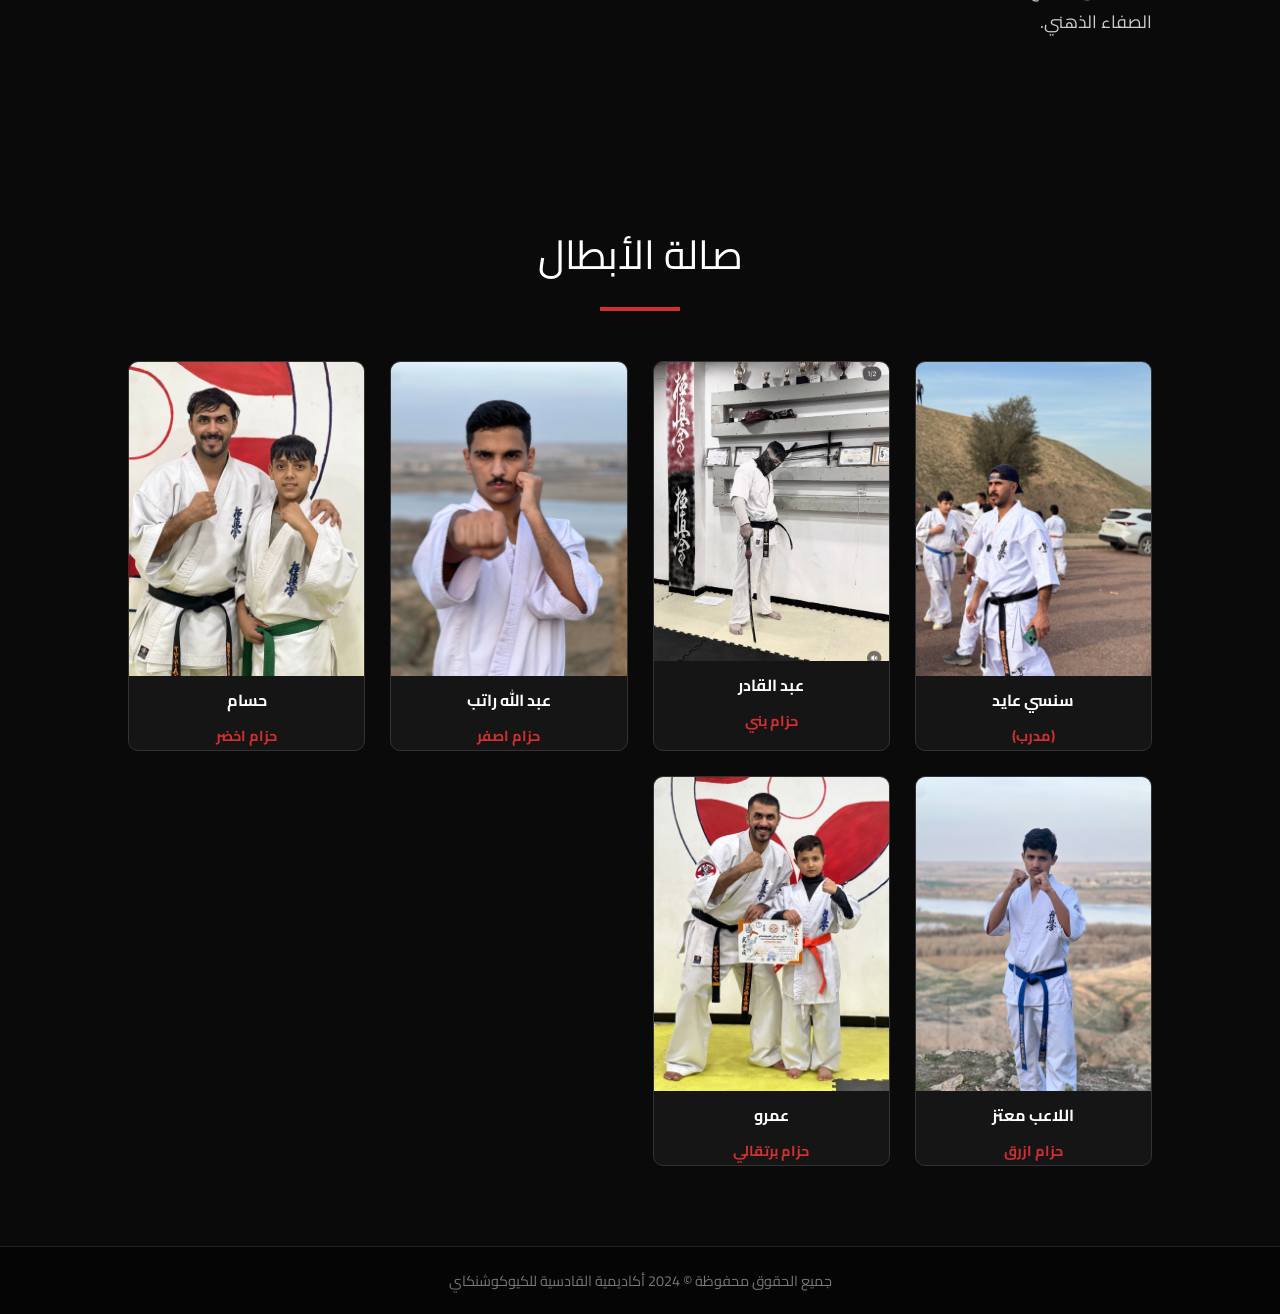
==== commit 0a8bbf0d: "12" ====
--- a/index.html
+++ b/index.html
@@ -161,6 +161,9 @@
         <button class="wa-btn" onclick="sendToWhatsapp()">
           <i class="fab fa-whatsapp"></i> إرسال عبر واتساب
         </button>
+        <button class="cancel-btn" onclick="closeJoinModal()">
+          إلغاء
+        </button>
       </div>
     </div>
 
--- a/styles.css
+++ b/styles.css
@@ -146,7 +146,7 @@
 
 .about-grid {
   display: grid;
-  grid-template-columns: repeat(auto-fit, minmax(300px, 1fr));
+        grid-template-columns: repeat(4, 1fr); 
   gap: 40px;
   align-items: center;
 }
@@ -165,7 +165,7 @@
 /* عداد الإنجازات */
 .stats-container {
   display: grid;
-  grid-template-columns: repeat(auto-fit, minmax(150px, 1fr));
+        grid-template-columns: repeat(4, 1fr); 
   gap: 20px;
   margin-top: 40px;
   text-align: center;
@@ -190,7 +190,7 @@
 /* --- 5. قسم اللاعبين (Fighters) - كما هو --- */
 .fighters-grid {
   display: grid;
-  grid-template-columns: repeat(auto-fit, minmax(260px, 1fr));
+  grid-template-columns: repeat(4, 1fr);
   gap: 25px;
 }
 .fighter-card {
@@ -345,6 +345,25 @@
 .wa-btn:hover {
   background: #20b857;
 }
+.cancel-btn {
+  width: 100%;
+  padding: 12px;
+  background: #666;
+  color: #fff;
+  font-weight: bold;
+  border: none;
+  border-radius: 5px;
+  cursor: pointer;
+  margin-top: 10px;
+  display: flex;
+  justify-content: center;
+  align-items: center;
+  gap: 10px;
+  font-size: 1.1rem;
+}
+.cancel-btn:hover {
+  background: #555;
+}
 
 /* --- 7. التجاوب (Mobile) --- */
 @media (max-width: 768px) {
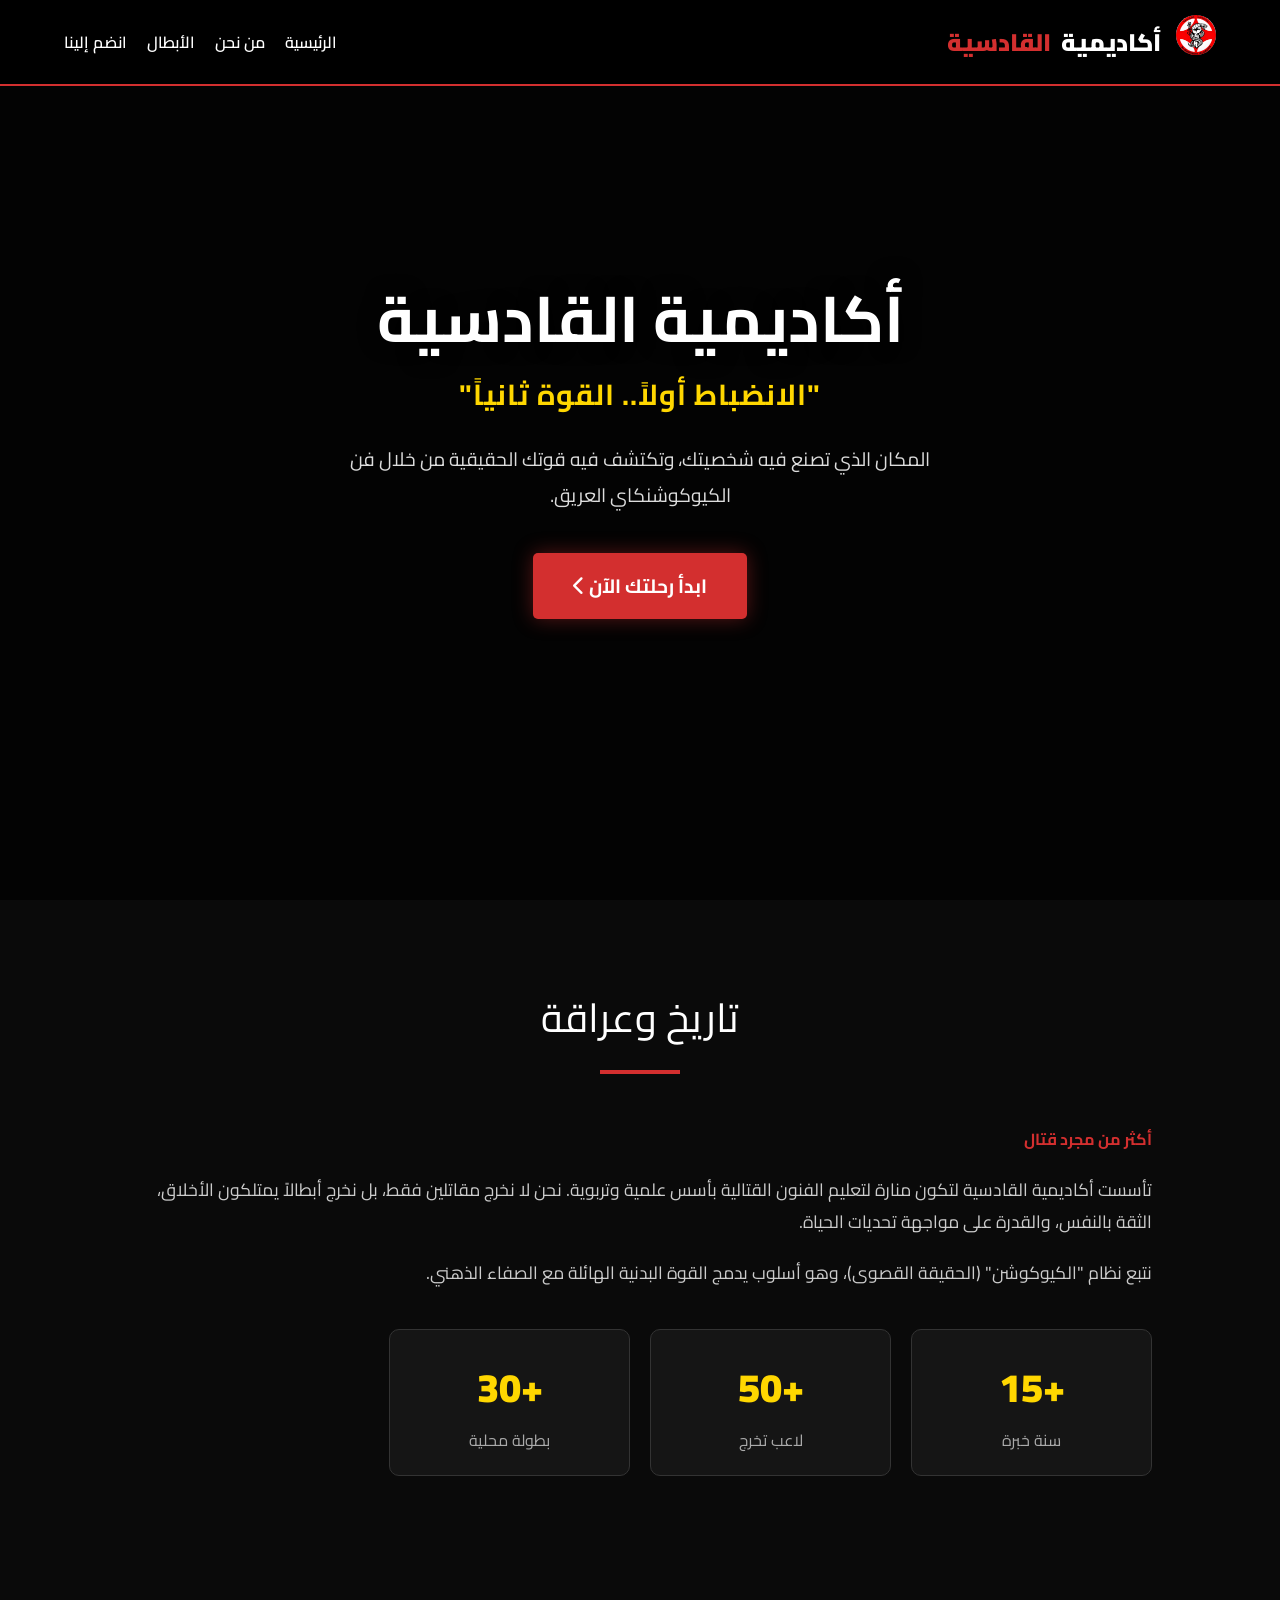
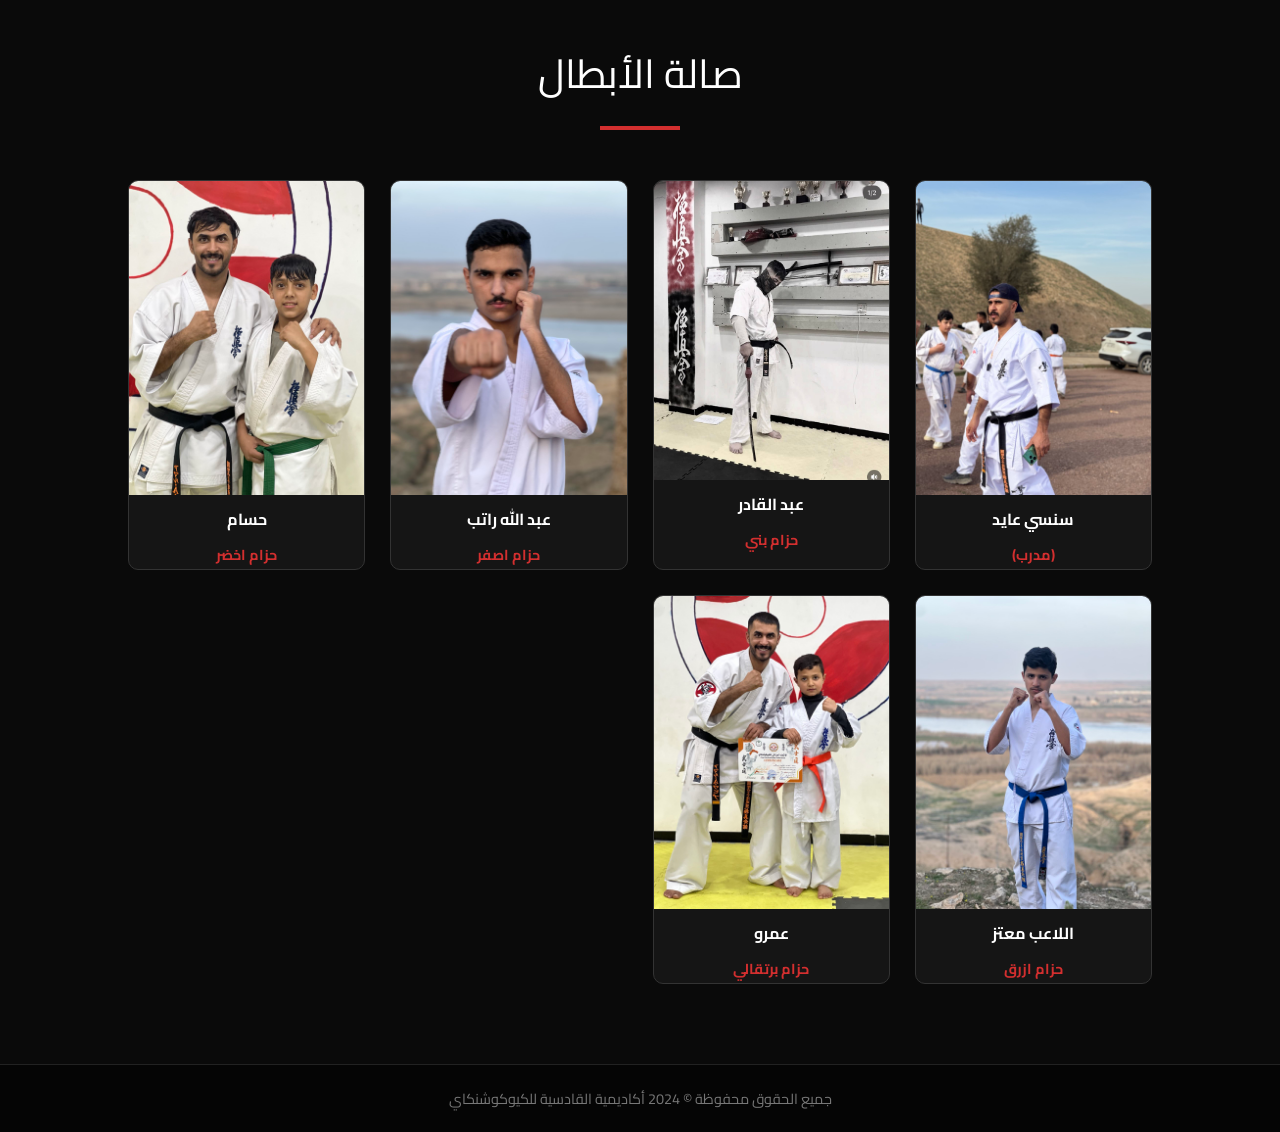
==== commit c69e96fe: "13" ====
--- a/index.html
+++ b/index.html
@@ -17,7 +17,9 @@
   <body>
     <nav>
       <div class="logo">
-        <i class="fas fa-fist-raised"></i> أكاديمية <span>القادسية</span>
+        <i>
+          <img src="images/logo.jpg" alt="Logo" style="width: 40px; height: 40px; margin-left: 5px ; border-radius:50% ;" /> 
+        </i> أكاديمية <span>القادسية</span>
       </div>
       <div class="nav-links">
         <a href="#home">الرئيسية</a>
@@ -161,9 +163,7 @@
         <button class="wa-btn" onclick="sendToWhatsapp()">
           <i class="fab fa-whatsapp"></i> إرسال عبر واتساب
         </button>
-        <button class="cancel-btn" onclick="closeJoinModal()">
-          إلغاء
-        </button>
+        <button class="cancel-btn" onclick="closeJoinModal()">إلغاء</button>
       </div>
     </div>
 
--- a/styles.css
+++ b/styles.css
@@ -144,12 +144,12 @@
   margin: 15px auto;
 }
 
-.about-grid {
+/* .about-grid {
   display: grid;
-        grid-template-columns: repeat(4, 1fr); 
+  grid-template-columns: repeat(4, 1fr);
   gap: 40px;
   align-items: center;
-}
+} */
 .about-text h3 {
   font-size: 1rem;
   margin-bottom: 20px;
@@ -165,7 +165,7 @@
 /* عداد الإنجازات */
 .stats-container {
   display: grid;
-        grid-template-columns: repeat(4, 1fr); 
+  grid-template-columns: repeat(4, 1fr);
   gap: 20px;
   margin-top: 40px;
   text-align: center;
